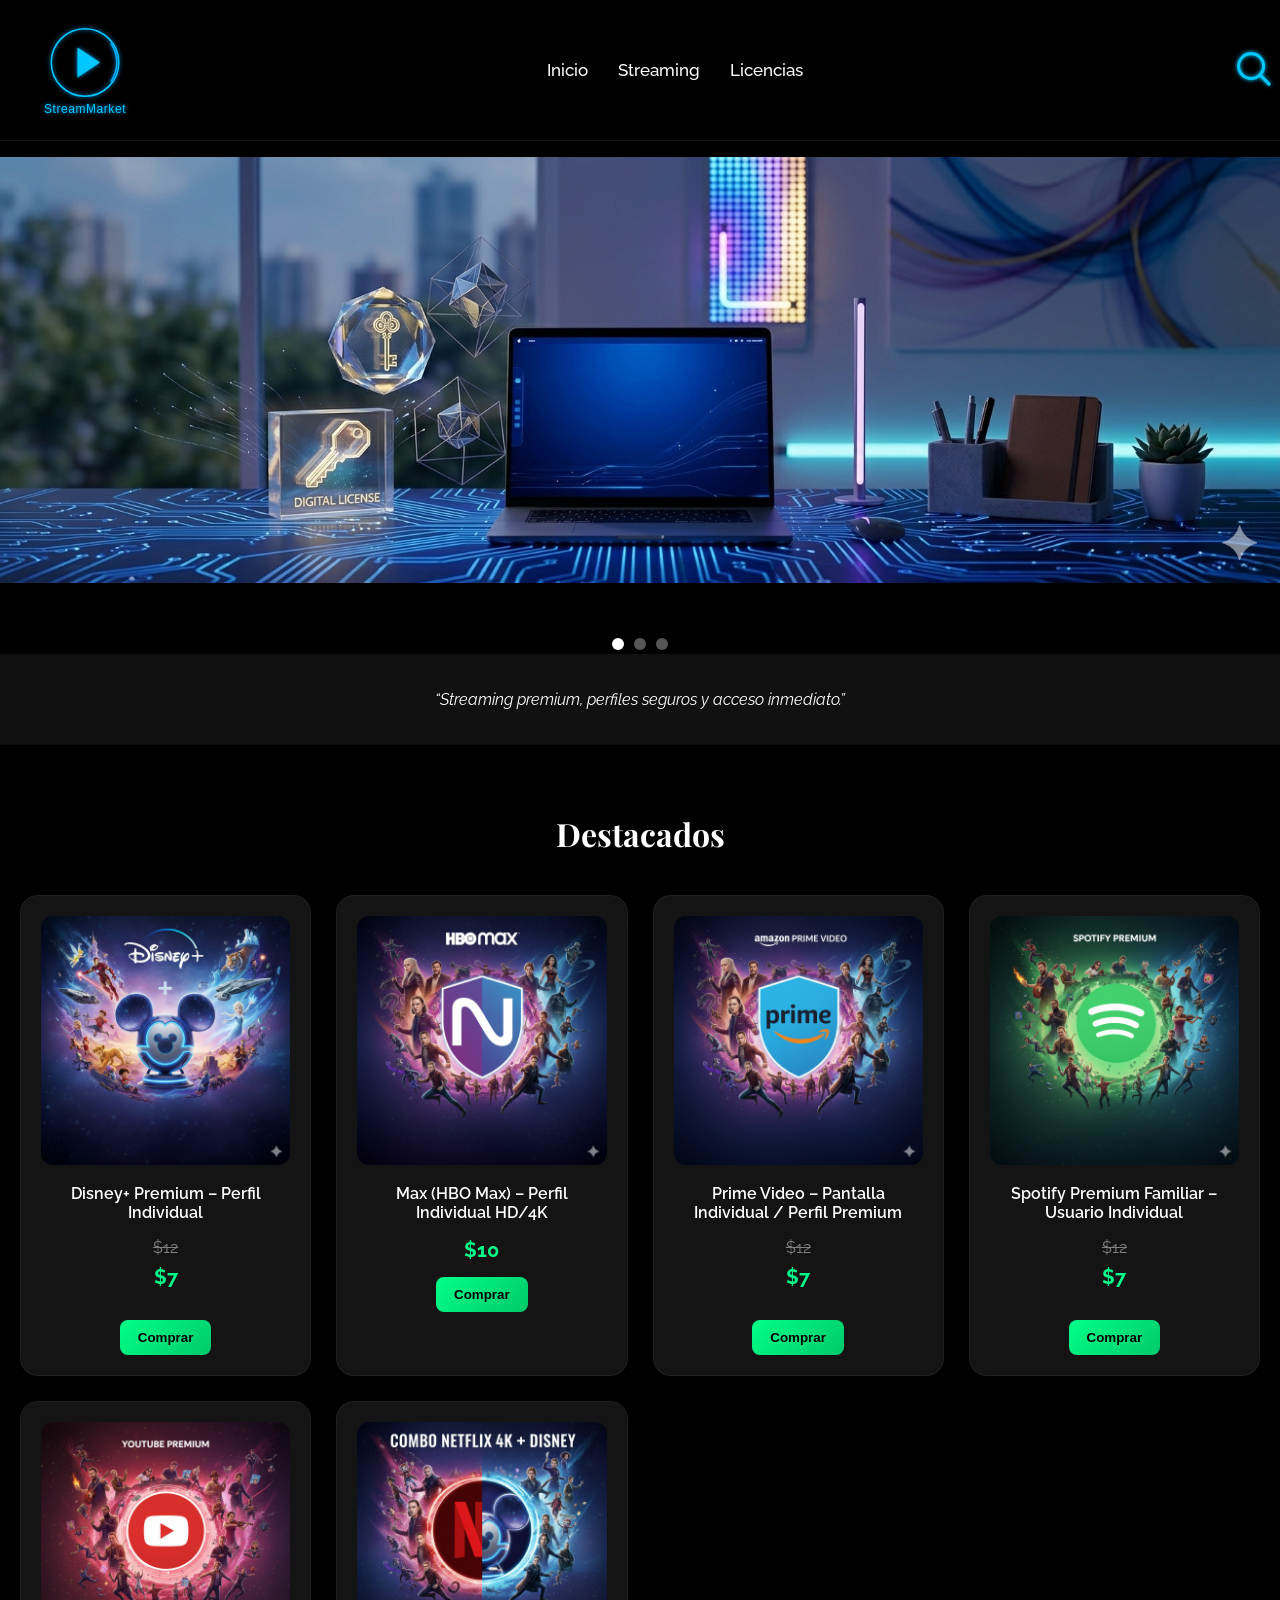
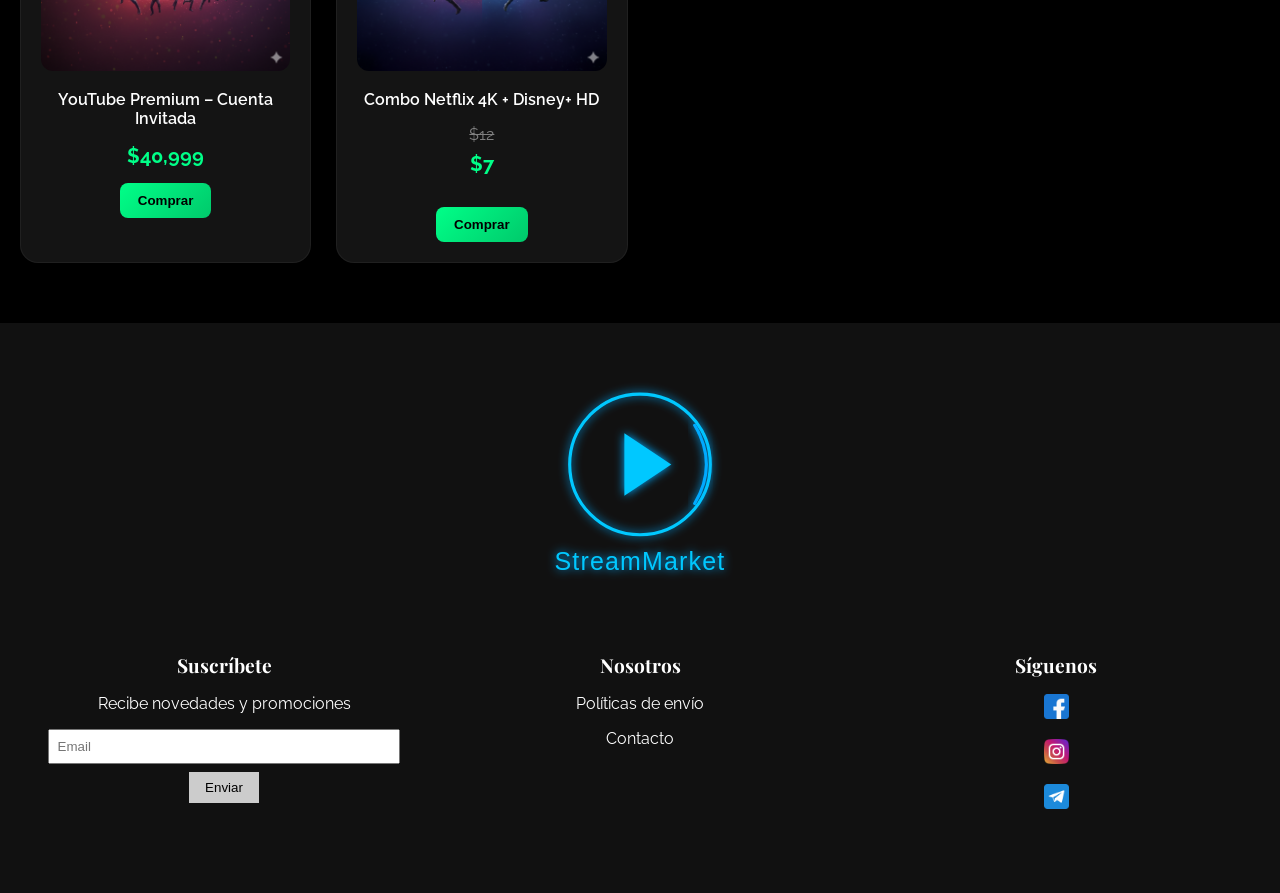
==== cuentasnetflix/index.html @ 6dbd0f7d "Add files via upload" ====
<!DOCTYPE html>
<html lang="es">
<head>
  <meta charset="UTF-8" />
  <meta name="viewport" content="width=device-width, initial-scale=1.0" />
  <title>StreamMarket</title>
  <link rel="stylesheet" href="styles.css" />
  <link rel="preconnect" href="https://fonts.googleapis.com" />
  <link href="https://fonts.googleapis.com/css2?family=Playfair+Display&family=Raleway:wght@400;700&display=swap" rel="stylesheet"/>
 </head>

<body>
   <!-- NAV -->
  <header class="navbar">
    <div class="logo">
      <img src="logoprincipal.svg" alt="StreamMarket" />
    </div>
    
    <nav>
  <ul class="nav-links" id="navLinks">
    <li><a href="index.html">Inicio</a></li>

    <!-- Item con desplegable -->
   <li class="dropdown"><a href="#" class="drop-toggle" onclick="filterCategory('streaming')">Streaming</a></li>
   <li class="dropdown"><a href="#" class="drop-toggle" onclick="filterCategory('licencias')">Licencias</a></li>
  </ul>
</nav>

<div class="burger" id="burger">
    <div class="line1"></div>
    <div class="line2"></div>
    <div class="line3"></div>
  </div>

    <!-- Dentro del header -->
<div class="search-icon">
  <img src="iconos\lupa.svg" alt="Buscar" id="searchToggle"/>
</div>

<div class="search-bar" id="searchBar">
  <input type="text" id="searchInput" placeholder="Buscar producto...">
</div>
  </header>

  <div class="overlay"></div>

<!-- HERO -->
<div class="carousel" id="hero">
  <div class="slides">
    <img src="Gemini_Generated_Image_b2j8gvb2j8gvb2j8.png" alt="">
    <img src="Gemini_Generated_Image_b2j8gvb2j8gvb2j8.png" alt="">
    <img src="Gemini_Generated_Image_b2j8gvb2j8gvb2j8.png" alt="">
  </div>
  
</div>
<div class="dots"></div>
  <!-- FRASE -->
  <section class="frase" id="frase">
    <blockquote>“Streaming premium, perfiles seguros y acceso inmediato.”</blockquote>
  </section>

   

  <!-- Mensajes dinámicos -->
  <h2 id="result-title" style="display:none;">Productos encontrados</h2>
  <h2 id="no-results" style="display:none;">No se encontraron resultados</h2>
  
  <!--productos-->
 <section class="destacado">
  <h2 id="destacado-title">Destacados</h2>
  <div class="productos" id="productosContainer"></div>
</section>

<!--modal-->  
<div id="product-modal" class="modal">
    <div class="modal-content">
      <span class="close">&times;</span>
      <div class="modal-left">
        <img id="modal-img" src="">
      </div>
     <div class="modal-right">
  <h2 id="modal-name"></h2>
  <p class="modal-price" id="modal-price"></p>
  
  <!-- Ficha técnica -->
  <div class="ficha-tecnica">
    <h3>Ficha Técnica</h3>
    <ul>
      <li id="row-calidad"><strong>calidad:</strong> <span id="modal-calidad"></span></li>
      <li id="row-audio" style="display:none;"><strong>Calidad de audio:</strong> <span id="modal-calidad-audio"></span></li>
      <li id="row-pantallas"><strong>Pantallas simultaneas del plan:</strong> <span id="modal-Pantallas"></span></li>
      <li id="row-acceso"><strong>Tipo de acceso:</strong> <span id="modal-acceso"></span></li>
      <li id="row-privacidad"><strong>privacidad:</strong> <span id="modal-privacidad"></span></li>
      <li id="row-regiones"><strong>Regiones disponibles:</strong> <span id="modal-regiones"></span></li>
      <li id="row-garantia"><strong>Garantía:</strong> <span id="modal-garantia"></span></li>
      <li id="row-entrega"><strong>Entrega:</strong> <span id="modal-entrega"></span></li>
      <li id="row-caracteristicas" style="display:none;"><strong>Características:</strong><div id="modal-caracteristicas"></div></li>
      <li><h3>Requisitos</h3><span id="modal-requisitos"></span></li>
      <li id="row-conexion"><strong>🔹</strong> <span id="modal-conexion"></span></li>
      <li id="row-dispositivos"><strong>🔹</strong> <span id="modal-dispositivos"></span></li>
      <li id="row-ajustes"><strong>🔹</strong> <span id="modal-ajustes"></span></li>
    </ul>
  </div>

  <p class="modal-description" id="modal-description"></p>
  <a id="modal-whatsapp" target="_blank" class="btn-whatsapp">Comprar por WhatsApp</a>
</div>
    </div>
  </div>
    <!-- Footer -->
<footer class="footer">
  <div class="footer-container">
    <div class="footer-logo">
      <img src="logoprincipal.svg" alt="Tu Joya Ideal Logo">
    </div>

    <div class="footer-section">
      <h3>Suscríbete</h3>
      <p>Recibe novedades y promociones</p>
      <form>
        <input type="email" placeholder="Email">
        <button type="submit">Enviar</button>
      </form>
    </div>

    <div class="footer-section">
     <h3>Nosotros</h3>
       <a href="/politicas de envío.html"><p>Políticas de envío</p></a>
      <a href="/contacto.html">Contacto</p></a>
    </div>

    <div class="footer-section">
      <h3>Síguenos</h3>
      <p class="redes-sociales"><img src="iconos\facebook.png" alt="Facebook"></p>
      <p class="redes-sociales"><img src="iconos\instagram.png" alt="Instagram"></p>
      <p class="redes-sociales"><img src="iconos/telegrama.png" alt="Telegram"></p>
    </div>
  </div>
</footer>
 <script>
  const burger = document.querySelector('.burger');
const nav = document.querySelector('.nav-links');
const overlay = document.querySelector('.overlay');

let scrollPosition = 0;

burger.addEventListener('click', () => {
  nav.classList.toggle('nav-active');
  burger.classList.toggle('toggle');
  overlay.classList.toggle('active');

  if (!document.body.classList.contains("menu-open")) {
    scrollPosition = window.scrollY;
    document.body.style.top = `-${scrollPosition}px`;
    document.body.classList.add("menu-open");
  } else {
    document.body.classList.remove("menu-open");
    document.body.style.top = "";
    window.scrollTo(0, scrollPosition);
  }
});

overlay.addEventListener('click', () => {
  nav.classList.remove('nav-active');
  burger.classList.remove('toggle');
  overlay.classList.remove('active');
  document.body.classList.remove("menu-open");
  document.body.style.top = "";
  window.scrollTo(0, scrollPosition);
});


</script>

      <!-- Script -->
  <script>
  const products = {
    1: {
      name: "Netflix Premium 4K – Pantalla Individual / Perfil Privado",
      price: 12,
      discount: 7,
      description: "Acceso a Netflix Premium con calidad 4K Ultra HD + HDR, perfil exclusivo protegido con PIN. Ideal para uso personal o familiar. No incluye cambios de correo ni contraseña, solo acceso al perfil asignado.",
      img: "netflix2.png",
      whatsapp: "https://wa.me/57XXXXXXXXXX?text=Estoy%20interesado%20en%20el%20anillo%20de%20corazón",
      calidad: "4K Ultra HD / HDR10 / Dolby Vision",
      Pantallas: "4",
      acceso: "Perfil individual",
      privacidad: "Perfil bloqueado con PIN",
      regiones: "Mundial",
      garantia: "30 dias",
      entrega: "Inmediata (1–5 minutos)",
      requisitos: "",
      conexion: "Conexión a internet",
      dispositivos: "Smart TV, PC, Android, iOS o Tablet",
      ajustes: "No se permite cambiar idioma del perfil o ajustes avanzados",
      category: "streaming",
      featured: false,
    },
    2: {
      name: "Disney+ Premium – Perfil Individual",
      price: 12,
      discount: 7,
      description: "Acceso a Disney+ con contenido HD/4K, catálogo completo de Marvel, Star Wars, Pixar y Disney Originals. Perfil exclusivo y seguro.",
      img: "disney+.png",
      whatsapp: "https://wa.me/57XXXXXXXXXX?text=Estoy%20interesado%20en%20el%20anillo%20de%20corazón",
      calidad: "4K Ultra HD / HDR10 / Dolby Vision",
      Pantallas: "4",
      acceso: "Perfil individual",
      privacidad: "Perfil bloqueado con PIN",
      regiones: "Mundial",
      garantia: "30 dias",
      entrega: "Inmediata (1–5 minutos)",
      requisitos: "",
      conexion: "Conexión a internet",
      dispositivos: "Smart TV, PC, Android, iOS o Tablet",
      category: "streaming",
      featured: true,
      
    },
    3: {
     name: "Max (HBO Max) – Perfil Individual HD/4K",
      price: 10,
      
      description: "Perfil privado con acceso al catálogo completo: HBO Originals, DC, Warner, películas estreno y deportes (según país).",
      img: "hbomax2.png",
      whatsapp: "https://wa.me/57XXXXXXXXXX?text=Estoy%20interesado%20en%20el%20anillo%20de%20corazón",
      calidad: "HD / 4K",
      Pantallas: "4",
      acceso: "Perfil individual",
      privacidad: "Perfil bloqueado con PIN",
      regiones: "Mundial",
      garantia: "30 dias",
      entrega: "Inmediata (1–5 minutos)",
      requisitos: "",
      conexion: "Conexión a internet",
      dispositivos: "Smart TV, PC, Android, iOS o Tablet",
      category: "streaming",
      featured: true,
        
    },
    4: {
     name: "Prime Video – Pantalla Individual / Perfil Premium",
      price: 12,
      discount: 7,
      description: "Acceso a Amazon Prime Video con catálogo HD/4K. Incluye series exclusivas como The Boys, Fallout, Reacher y películas nuevas.",
      img: "amazon2.png",
      whatsapp: "https://wa.me/57XXXXXXXXXX?text=Estoy%20interesado%20en%20el%20anillo%20de%20corazón",
      calidad: "HD / 4K",
      Pantallas: "3",
      acceso: "Perfil individual",
      privacidad: "Perfil bloqueado con PIN",
      regiones: "Mundial",
      garantia: "30 dias",
      entrega: "Inmediata (1–5 minutos)",
      requisitos: "",
      conexion: "Conexión a internet",
      dispositivos: "Smart TV, PC, Android, iOS o Tablet",
      category: "streaming",
      featured: true,
    },
    5: {
      name: "Spotify Premium Familiar – Usuario Individual",
      price: 12,
      discount: 7,
      description: "Acceso a Spotify Premium sin anuncios, descarga de canciones offline y mejor calidad de audio. Se usa mediante invitación al plan familiar.",
      img: "spotify2.png",
      whatsapp: "https://wa.me/57XXXXXXXXXX?text=Estoy%20interesado%20en%20el%20anillo%20de%20corazón",
      calidadAudio: " Alta / 320 kbps",
      Descargasoffline: "si",
      acceso: "Invitación a grupo familiar",
      regiones: "mundial",
      garantia: "30 dias",
      requisitos: "",
      conexion: "Correo Gmail o nuevo correo para recibir invitación.",
      category: "streaming",
      featured: true,
    },
    6: {
      name: "YouTube Premium – Cuenta Invitada",
      price: 40999,
      description:"Acceso a YouTube sin anuncios, reproducción en segundo plano y YouTube Music Premium. Se entrega invitación a grupo familiar.",
      img: "youtube2.png",
      whatsapp: "https://wa.me/57XXXXXXXXXX?text=Estoy%20interesado%20en%20el%20collar",
      caracteristicas:`
      ✔️Sin anuncios
      ✔️Música Premium incluida
      ✔️Reproducción en segundo plano
      ✔️Descarga offline `,
      
      conexion: "Correo Gmail o nuevo correo para recibir invitación.",
      category: "streaming",
      featured: true,

    },
    7: {
      name: "Combo Netflix 4K + Disney+ HD",
      price: 12,
      discount: 7,
      description: "Doble servicio para tener Netflix Premium 4K y Disney+ en un combo económico. Acceso inmediato y perfiles privados.",
      img: "netfly+disney.png",
      whatsapp: "https://wa.me/57XXXXXXXXXX?text=Estoy%20interesado%20en%20el%20anillo%20de%20corazón",
      calidad: "4K Ultra HD / HDR10 / Dolby Vision",
      Pantallas: "4",
      acceso: "Perfil individual",
      privacidad: "Perfil bloqueado con PIN",
      regiones: "Mundial",
      garantia: "30 dias",
      entrega: "Inmediata (1–5 minutos)",
      requisitos: "",
      conexion: "Conexión a internet",
      dispositivos: "Smart TV, PC, Android, iOS o Tablet",
      category: "streaming",
      featured: true,
    }
  };

  
/* =========================
   RENDER DINÁMICO
========================= */

const container = document.getElementById("productosContainer");

function renderProducts(filter = "featured") {

  container.innerHTML = "";

  Object.entries(products).forEach(([id, p]) => {

    if (
      (filter === "featured" && !p.featured) ||
      (filter !== "featured" && p.category !== filter)
    ) return;

    container.innerHTML += `
      <div class="producto">
        <img src="${p.img}" data-id="${id}" class="product">
        <p class="nombre-producto">${p.name}</p>
        ${
          p.discount
          ? `<p>
               <span style="text-decoration:line-through;color:gray;">
                 $${p.price.toLocaleString()}
               </span>
               <strong>$${p.discount.toLocaleString()}</strong>
             </p>`
          : `<strong>$${p.price.toLocaleString()}</strong>`
        }
        <button data-id="${id}" class="product">Comprar</button>
      </div>
    `;
  });

  attachProductEvents();
}


/* =========================
   MODAL
========================= */

const modal = document.getElementById("product-modal");
const closeModal = document.querySelector(".close");

function attachProductEvents() {
  document.querySelectorAll(".product").forEach(item => {
    item.addEventListener("click", () => {
      openModal(item.getAttribute("data-id"));
    });
  });
}

function openModal(id) {
  const p = products[id];
  if (!p) return;

  document.getElementById("modal-img").src = p.img;
  document.getElementById("modal-name").textContent = p.name;

  if (p.discount) {
    document.getElementById("modal-price").innerHTML =
      `<span style="text-decoration:line-through;color:gray;">
        $${p.price.toLocaleString()}
       </span>
       <strong>$${p.discount.toLocaleString()}</strong>`;
  } else {
    document.getElementById("modal-price").innerHTML =
      `<strong>$${p.price.toLocaleString()}</strong>`;
  }

  document.getElementById("modal-description").textContent = p.description || "";

  /* ======================
     FICHA TÉCNICA DINÁMICA
  ====================== */

  const fields = [
    ["calidad", "modal-calidad", "row-calidad"],
    ["calidadAudio", "modal-calidad-audio", "row-audio"],
    ["Pantallas", "modal-Pantallas", "row-pantallas"],
    ["acceso", "modal-acceso", "row-acceso"],
    ["privacidad", "modal-privacidad", "row-privacidad"],
    ["regiones", "modal-regiones", "row-regiones"],
    ["garantia", "modal-garantia", "row-garantia"],
    ["entrega", "modal-entrega", "row-entrega"],
    ["conexion", "modal-conexion", "row-conexion"],
    ["dispositivos", "modal-dispositivos", "row-dispositivos"],
    ["ajustes", "modal-ajustes", "row-ajustes"]
  ];

  fields.forEach(([prop, modalId, rowId]) => {
    const row = document.getElementById(rowId);
    const value = p[prop];

    if (value) {
      document.getElementById(modalId).textContent = value;
      row.style.display = "list-item";
    } else {
      row.style.display = "none";
    }
  });

  /* CARACTERÍSTICAS */
  const caracteristicasRow = document.getElementById("row-caracteristicas");

  if (p.caracteristicas) {
    document.getElementById("modal-caracteristicas").innerHTML =
      p.caracteristicas
        .trim()
        .replace(/✔️/g, "")
        .split("\n")
        .map(x => `✔️ ${x.trim()}`)
        .join("<br>");

    caracteristicasRow.style.display = "list-item";
  } else {
    caracteristicasRow.style.display = "none";
  }

  /* REQUISITOS */
  const reqElement = document.getElementById("modal-requisitos");
  const reqRow = reqElement.parentElement;

  if (p.requisitos && p.requisitos.trim() !== "") {
    reqElement.textContent = p.requisitos;
    reqRow.style.display = "list-item";
  } else {
    reqRow.style.display = "none";
  }

  /* WHATSAPP DINÁMICO CON PRECIO */
const numero = "3014052982"; // 👈 PON TU NUMERO REAL

const precioFinal = p.discount ? p.discount : p.price;

const mensaje = `Hola 👋 estoy interesado en:

📦 Producto: ${p.name}
💰 Precio: $${precioFinal.toLocaleString()} COP

¿Está disponible?`;

const url = `https://wa.me/${numero}?text=${encodeURIComponent(mensaje)}`;

document.getElementById("modal-whatsapp").href = url;

  modal.style.display = "flex";
}

closeModal.onclick = () => modal.style.display = "none";
window.onclick = e => { if (e.target == modal) modal.style.display = "none"; };


/* =========================
   FILTROS
========================= */

function filterCategory(category) {
  document.getElementById("hero").style.display = "none";
  document.getElementById("frase").style.display = "none";
  document.getElementById("destacado-title").style.display = "none";
  renderProducts(category);
}

function showDestacados() {
  document.getElementById("hero").style.display = "block";
  document.getElementById("frase").style.display = "block";
  document.getElementById("destacado-title").style.display = "block";
  renderProducts("featured");
}

document.addEventListener("DOMContentLoaded", showDestacados);

/* =========================
   BUSCADOR COMPLETO
========================= */

const searchToggle = document.getElementById("searchToggle");
const searchBar = document.getElementById("searchBar");
const searchInput = document.getElementById("searchInput");
const resultTitle = document.getElementById("result-title");
const noResults = document.getElementById("no-results");

/* Mostrar / ocultar barra */
searchToggle.addEventListener("click", () => {
  if (searchBar.style.display === "block") {
    searchBar.style.display = "none";
  } else {
    searchBar.style.display = "block";
    searchInput.focus();
  }
});

/* Función búsqueda */
searchInput.addEventListener("input", function () {
  const searchText = this.value.toLowerCase().trim();

  if (searchText === "") {
    resultTitle.style.display = "none";
    noResults.style.display = "none";
    showDestacados();
    return;
  }

  document.getElementById("hero").style.display = "none";
  document.getElementById("frase").style.display = "none";
  document.getElementById("destacado-title").style.display = "none";

  container.innerHTML = "";
  let found = false;

  Object.entries(products).forEach(([id, p]) => {
    if (
      p.name.toLowerCase().includes(searchText) ||
      (p.description && p.description.toLowerCase().includes(searchText))
    ) {
      found = true;

      container.innerHTML += `
        <div class="producto">
          <img src="${p.img}" data-id="${id}" class="product">
          <p class="nombre-producto">${p.name}</p>
          ${
            p.discount
              ? `<p>
                  <span class="precio-original">
                    $${p.price.toLocaleString()}
                  </span>
                  <span class="precio-descuento">
                    $${p.discount.toLocaleString()}
                  </span>
                </p>`
              : `<strong>$${p.price.toLocaleString()}</strong>`
          }
          <button data-id="${id}" class="product">Comprar</button>
        </div>
      `;
    }
  });

  attachProductEvents();

  if (found) {
    resultTitle.style.display = "block";
    noResults.style.display = "none";
  } else {
    resultTitle.style.display = "none";
    noResults.style.display = "block";
  }
});
</script>
<script>
let lastScroll = 0;
const navbar = document.querySelector(".navbar");

window.addEventListener("scroll", () => {
  let currentScroll = window.pageYOffset;

  if (currentScroll > lastScroll && currentScroll > 80) {
    navbar.classList.add("hide"); // baja → se oculta
  } else {
    navbar.classList.remove("hide"); // sube → aparece
  }

  lastScroll = currentScroll;
});
</script>
<script>
const slides = document.querySelector(".slides");
const images = document.querySelectorAll(".slides img");

let index = 0;
let interval;

/* Clonar primera imagen para efecto infinito */
const firstClone = images[0].cloneNode(true);
slides.appendChild(firstClone);

const total = document.querySelectorAll(".slides img").length;

function startCarousel() {
  interval = setInterval(() => {
    index++;
    slides.style.transition = "transform 0.8s ease-in-out";
    slides.style.transform = `translateX(-${index * 100}%)`;

    if (index === total - 1) {
      setTimeout(() => {
        slides.style.transition = "none";
        index = 0;
        slides.style.transform = `translateX(0%)`;
      }, 800);
    }

    updateDots();
  }, 4000);
}

function stopCarousel() {
  clearInterval(interval);
}

slides.addEventListener("mouseenter", stopCarousel);
slides.addEventListener("mouseleave", startCarousel);

startCarousel();
</script>
<script>
const dotsContainer = document.querySelector(".dots");
const realSlides = document.querySelectorAll(".slides img").length - 1;

for (let i = 0; i < realSlides; i++) {
  const dot = document.createElement("span");
  dot.addEventListener("click", () => {
    index = i;
    slides.style.transform = `translateX(-${index * 100}%)`;
    updateDots();
  });
  dotsContainer.appendChild(dot);
}

function updateDots() {
  document.querySelectorAll(".dots span").forEach((dot, i) => {
    dot.classList.toggle("active", i === index % realSlides);
  });
}

updateDots();
</script>
</body>
</html>
---- cuentasnetflix/styles.css ----
/* Tipografía y resets */
body {
  margin: 0;
  font-family: 'Raleway', sans-serif;
  background: #000;
  color: #fff;
  padding-top: 120px;
}

h1, h2, h3, h4 {
  font-family: 'Playfair Display', serif;
}
a {
  text-decoration: none;
  color: #fff;
}

/* NAVBAR */
.navbar {

  position: fixed;
  top: 0;
  left: 0;
  width: 100%;
  min-height: 70px;
  background: rgba(0,0,0,0.9);
  backdrop-filter: blur(10px);
  display: flex;
  justify-content: space-between;
  align-items: center;
  padding: 10px 25px; /* 🔑 MÁS IMPORTANTE */
  z-index: 3000;
  border-bottom: 1px solid rgba(255,255,255,0.08);
  transition: transform 0.3s ease, background 0.3s ease;
}

/* Ocultar */
.navbar.hide {
  transform: translateY(-100%);
}
  
/* LOGO GENERAL (ESCRITORIO) */
.logo {
  display: flex;
  align-items: center;
}

.logo img {
  width: 120px;     /* 🔥 tamaño escritorio */
  height: auto;
  transition: 0.3s ease;
}

@media (max-width: 768px) {

  .logo img {
    width: 70px;   /* 🔥 tamaño móvil */
  }

}

.navbar nav {
  flex: 1;
}
.nav-links {
  display: flex;
  justify-content: center;
  align-items: center;
  gap: 30px;
  list-style: none;
  margin: 0;
  padding: 0;
  transition: all 0.3s ease;
}
.nav-links li {
  list-style: none;
}
.nav-links li a {
  text-decoration: none;
  color: white;
  font-weight: 500;
  font-size: 1.05rem;
  position: relative;
  transition: 0.3s;
}

.nav-links a::after {
  content: "";
  position: absolute;
  width: 0%;
  height: 2px;
  bottom: -6px;
  left: 0;
  background: red;
  transition: 0.3s;
}

.nav-links a:hover::after {
  width: 100%;
}

.burger {
  display: none;
  cursor: pointer;
  margin-right: 40px; /* 🔥 separación del borde */
}
.burger div {
  width: 25px;
  height: 3px;
  background-color: white;
  margin: 5px;
  transition: 0.3s;
}
.search-icon {
  display: flex;
  align-items: center;
  justify-content: flex-end;
 
}
.search-icon img {
  width: 100px;
  height: 50px;
  padding-right: -200px;
  cursor: pointer;
   max-width: 100%;
}
html, body {
  max-width: 100%;
  overflow-x: hidden;
}

/* HERO */
.hero h1 span {
  color: #fff;
  font-size: 1.3em;
}
.carousel {
  width: 100%;
  height: 90vh;
  max-height: 500px;
  overflow: hidden;
  position: relative;
}

.slides {
  display: flex;
  width: 100%;
  height: 100%;
}

.slides img {
  min-width: 100%;   /* 🔥 clave para que solo se vea una */
  height: 100%;
  object-fit: contain;
}


.dots {
  text-align: center;
  margin-top: 15px;
}

.dots span {
  display: inline-block;
  width: 12px;
  height: 12px;
  margin: 0 5px;
  background: #555;
  border-radius: 50%;
  cursor: pointer;
  transition: 0.3s;
}

.dots span.active {
  background: #fff;
}

/* FRASE */
.frase {
  text-align: center;
  padding: 20px;
  background-color: #111;
  font-style: italic;
}

/* DESTACADO */
.destacado {
  padding: 40px 20px;
  text-align: center;
 
}
.destacado h2 {
  font-size: 2rem;
  margin-bottom: 20px;
}
/* CONTENEDOR GRID MÁS PRO */
.productos {
  display: grid;
  grid-template-columns: repeat(auto-fit, minmax(230px, 1fr));
  gap: 25px;
  padding: 20px 0;
}

/* TARJETA */
.producto {
  background: #141414;
  border-radius: 18px;
  padding: 20px;
  text-align: center;
  transition: all 0.3s ease;
  box-shadow: 0 10px 25px rgba(0,0,0,0.3);
  border: 1px solid rgba(255,255,255,0.05);
  position: relative;
  overflow: hidden;
}

/* EFECTO HOVER PRO */
.producto:hover {
  transform: translateY(-8px);
  box-shadow: 0 20px 45px rgba(0,0,0,0.6);
  border-color: rgba(255,255,255,0.15);
}

/* IMAGEN */
.producto img {
  width: 100%;
  border-radius: 12px;
  transition: transform 0.4s ease;
}

.producto:hover img {
  transform: scale(1.05);
}

/* NOMBRE */
.nombre-producto {
  margin-top: 15px;
  font-size: 16px;
  font-weight: 600;
  color: #fff;
}

/* PRECIO */
.precio,
.producto strong {
  font-size: 20px;
  font-weight: bold;
  color: #00ff88;
  display: block;
  margin-top: 8px;
}

/* BOTÓN */
.producto button {
  margin-top: 15px;
  padding: 10px 18px;
  border-radius: 8px;
  border: none;
  background: linear-gradient(135deg, #00ff88, #00c96b);
  color: #000;
  font-weight: bold;
  cursor: pointer;
  transition: 0.3s;
}

.producto button:hover {
  transform: scale(1.05);
}


/* PROMO */
/* --- Sección Promo --- */
.promo {
  padding: 60px 5%;
  background: #333;
  text-align: center;
}

.promo-imagenes {
  display: grid;
  grid-template-columns: repeat(auto-fit, minmax(320px, 1fr));
  gap: 30px;
  justify-items: center;
}

/* Tarjeta de la promo */
.promo-card {
  position: relative;
  width: 100%;
  max-width: 600px;      /* ancho máximo por tarjeta */
  border-radius: 20px;
  overflow: hidden;
}

/* Imagen que se ajusta a todo el ancho y alto automático */
.promo-card img {
  width: 100%;
  height: auto;          /* 🔑 permite que se adapte en móvil */
  display: block;
  object-fit: cover;
  transition: transform .4s ease;
}

/* Efecto zoom */
.promo-card:hover img {
  transform: scale(1.05);
}

/* Botón “Conocer más” siempre visible */
.btn-conocer {
  position: absolute;
  bottom: 20px;
  left: 50%;
  transform: translateX(-50%);
  background: rgba(0,0,0,0.7);
  color: #fff;
  padding: 12px 28px;
  border-radius: 30px;
  font-weight: 600;
  text-decoration: none;
  opacity: 1;                 /* 🔑 visible en todas las pantallas */
  transition: background .3s ease;
}

.btn-conocer:hover {
  background: rgba(0,0,0,0.9);
}

/* Ajustes móviles */
@media (max-width: 768px) {
  .promo-imagenes {
    gap: 20px;
  }
  .promo-card img {
    height: auto;        /* evita recorte vertical */
  }
}

/* FOOTER */
.footer {
  background-color: #111;
  color: #fff;
  padding: 2rem 1rem;
}

.footer-container {
  display: flex;
  flex-wrap: wrap;
  justify-content: space-around;
  text-align: center;
}

.footer-logo {
  flex: 1 1 100%;
  margin-bottom: 1.5rem;
}

.footer-logo img {
  width: 20%;
  height: auto;
}

.footer-section {
  flex: 1 1 200px;
  margin-bottom: 2rem;
}

.footer-section h3 {
  font-size: 1.2rem;
  margin-bottom: 0.5rem;
}

.footer-section form {
  display: flex;
  flex-direction: column;
  align-items: center;
}

.footer-section input[type="email"] {
  padding: 0.5rem;
  width: 80%;
  margin-bottom: 0.5rem;
}

.footer-section button {
  padding: 0.5rem 1rem;
  background-color: #ccc;
  border: none;
  cursor: pointer;
}
.redes-sociales img{
  width: 25px;
}

/* Responsive */
@media screen and (max-width: 768px) {

  .nav-links {
    position: fixed;
    top: 70px;
    left: 0;
    transform: translateX(-100%);
    width: 85%;
    max-width: 320px;
    height: calc(100dvh - 70px);
    background: #0a0a0a;
    flex-direction: column;
    padding: 40px 25px;
    transition: transform 0.35s ease;
    box-shadow: 10px 0 30px rgba(0,0,0,0.8);
    z-index: 3000;
    overflow-y: auto;
  }

  .nav-links.nav-active {
    transform: translateX(0);
  }

  .burger {
    display: block;
    z-index: 3500;
  }

}

  .burger.toggle .line1 {
    transform: rotate(-45deg) translate(-5px, 6px);
  }

  .burger.toggle .line2 {
    opacity: 0;
  }

  .burger.toggle .line3 {
    transform: rotate(45deg) translate(-5px, -6px);
  }
 /* Overlay oscuro */
.overlay {
  position: fixed;
  inset: 0;
  background: rgba(0,0,0,0.6);
  opacity: 0;
  visibility: hidden;
  transition: 0.3s ease;
  z-index: 2000;
}

/* Cuando está activo */
.overlay.active {
  opacity: 1;
  visibility: visible;
}

/* Bloquear scroll real */
body.menu-open {
  overflow: hidden;
  position: fixed;
  width: 100%;
}

   
.footer-info > div {
    flex: 1 1 100%;
  }


/* Dropdown */
.dropdown {
  position: relative;
}

.dropdown-menu {
  position: absolute;
  top: 100%; /* justo debajo del item principal */
  left: 0;
  background: black;
  list-style: none;
  margin: 0;
  padding: 10px 0;
  display: none; /* oculto por defecto */
  min-width: 180px;
  border-radius: 5px;
}

.dropdown-menu li {
  padding: 5px 15px;
}

.dropdown-menu li a {
  color: #fff;
  font-weight: normal;
  display: block;
}

.dropdown-menu li a:hover {
  background: rgb(117, 165, 238);
}

/* Mostrar en hover (desktop) */
.dropdown:hover .dropdown-menu {
  display: block;
}

/* Responsive: abrir con clic cuando se usa el menú móvil */
@media screen and (max-width: 768px) {
  .dropdown-menu {
    position: static;
    background: black;
    display: none;
  }
  .dropdown.open .dropdown-menu {
    display: block;
  }
}
.product-container {
  display: none;
}

.product-container.activo {
  display: flex;
}
.politica{
  text-align: center;
}
/* Fondo oscuro */
.modal {
  display: none;
  position: fixed;
  z-index: 9999;
  left: 0; top: 0;
  width: 100%; height: 100%;
  background: rgba(0,0,0,0.7);
  justify-content: center;
  align-items: center;
}

/* Contenido */
.modal-content {
  background: white;
  padding: 20px;
  max-width: 800px;
  width: 90%;
  border-radius: 10px;
  position: relative;
}

/* Botón cerrar */
.close {
  position: absolute;
  top: 10px; right: 15px;
  font-size: 24px;
  cursor: pointer;
}

/* Estilo producto dentro del modal */
.modal-producto {
  display: flex;
  flex-wrap: wrap;
  gap: 20px;
}
.modal-image img {
  width: 300px;
  border-radius: 10px;
}
.modal-details {
  flex: 1;
}
/* ===== Modal ===== */
    .modal {
      display: none;
      position: fixed;
      z-index: 9999;
      left: 0; top: 0;
      width: 100%; height: 100%;
      background: rgba(0,0,0,0.6);
      justify-content: center;
      align-items: center;
    }
    .modal-content {
      background: white;
      padding: 20px;
      max-width: 800px;
      width: 90%;
      border-radius: 15px;
      position: relative;
      display: flex;
      flex-wrap: wrap;
      gap: 20px;
    }
    .modal-left {
      flex: 1 1 40%;
      text-align: center;
    }
    .modal-right {
      flex: 1 1 55%;
    }
    .modal-content img {
      width: 100%;
      max-width: 280px;
      border-radius: 10px;
    }
    .modal-right h2 {
      color: #222;
      font-size: 1.8rem;
      margin-bottom: 10px;
    }
    .modal-right p {
      color: #444;
      font-size: 1rem;
      margin-bottom: 8px;
    }
    #modal-price {
      color: #D4AF37 !important;
      font-size: 1.3rem;
      font-weight: bold;
    }
    .btn-whatsapp {
      display: inline-block;
      background-color: #25D366;
      color: white;
      padding: 0.75rem 1.5rem;
      text-decoration: none;
      border-radius: 5px;
      font-weight: bold;
      transition: background 0.3s;
    }
    .btn-whatsapp:hover {
      background-color: #1ebe5d;
    }
    .close {
      position: absolute;
      top: 10px; right: 20px;
      font-size: 28px;
      font-weight: bold;
      cursor: pointer;
      color: #333;
    }
    .search-bar {
  display: none;
  position: absolute;
  top: 50px; /* justo debajo del header */
  right: 100px;
  background: white;
  padding: 5px;
  border: black;
  border-radius: 6px;
  box-shadow: 0 2px 5px rgba(0,0,0,0.2);
}

.search-bar input {
  padding: 8px;
  width: 200px;
  border: none;
  outline: none;
}

.search-bar input::placeholder {
  color: rgba(255,255,255,0.6);
  letter-spacing: 0.5px;
}


#result-title {
  display: none;
  text-align: center;
  margin: 30px auto;
  font-size: 2rem;
  font-weight: bold;
  color: #333;
  padding: 15px 25px;
  border-radius: 12px;
  background: linear-gradient(135deg, #f9f9f9, #eaeaea);
  box-shadow: 0 4px 12px rgba(0,0,0,0.1);
  width: fit-content;
}

#no-results {
  display: none;
  text-align: center;
  margin: 30px auto;
  font-size: 1.5rem;
  font-weight: bold;
  color: #b30000;
  padding: 15px 25px;
  border-radius: 12px;
  background: #ffeaea;
  box-shadow: 0 4px 12px rgba(0,0,0,0.1);
  width: fit-content;
}


.ficha-tecnica {
  background: #fafafa;
  border: 1px solid #eee;
  border-radius: 10px;
  padding: 15px;
  margin: 15px 0;
  font-family: 'Raleway', sans-serif;
}

.ficha-tecnica h3 {
  font-size: 1.2rem;
  color: #444;
  margin-bottom: 10px;
  border-bottom: 1px solid #ddd;
  padding-bottom: 5px;
}

.ficha-tecnica ul {
  list-style: none;
  padding: 0;
  margin: 0;
}

.ficha-tecnica li {
  margin: 6px 0;
  font-size: 0.95rem;
  color: #333;
}

.ficha-tecnica strong {
  color: #000;
}

/* Contenedor general del modal */
.modal {
  position: fixed;
  top: 0;
  left: 0;
  width: 100%;
  height: 100%;
  background: rgba(0,0,0,0.7);
  display: flex;
  justify-content: center;
  align-items: center;
  z-index: 9999;
  overflow: auto; /* 🔑 permite desplazamiento si el contenido es muy alto */
}

/* Contenido del modal */
.modal-content {
  background: #fff;
  border-radius: 15px;
  max-width: 800px;
  width: 90%;
  max-height: 90vh;  /* 🔑 limita la altura */
  overflow-y: auto;  /* 🔑 scroll vertical dentro del modal */
  padding: 20px;
  position: relative;
}
.modal {
  display: none;  /* 🔑 siempre oculto hasta que se abra con JS */
}

/* Ajuste en móviles */
@media (max-width: 768px) {
  .modal-content {
    width: 95%;
    max-height: 85vh; /* menos altura para no tapar toda la pantalla */
  }
}
.precio {
  margin: 10px 0;
  font-size: 1.2rem;
}

.precio-original {
  text-decoration: line-through;
  color: #888;
  margin-right: 8px;
}

.precio-descuento {
  color: #d60000;
  font-weight: bold;
  font-size: 1.3rem;
}

/* =========================
   BUSCADOR FIJO EN MOVIL
========================= */

@media (max-width: 768px) {

   .search-icon {
    display: none !important;
  }

  .search-bar {
    display: flex !important;
    justify-content: center;
    position: fixed;
    top: 70px;
    left: 0;
    width: 100%;
    padding: 8px 0;
    background: #000;
    z-index: 2000;
  }

  .search-bar input {
    width: 100%;       /* 🔥 ya no 100% */
    max-width: 400px;    /* 🔥 límite elegante */
    padding: 10px 15px;
    border-radius: 25px; /* 🔥 estilo moderno */
    border: 1px solid #333;
    background: #111;
    color: white;
  }

}
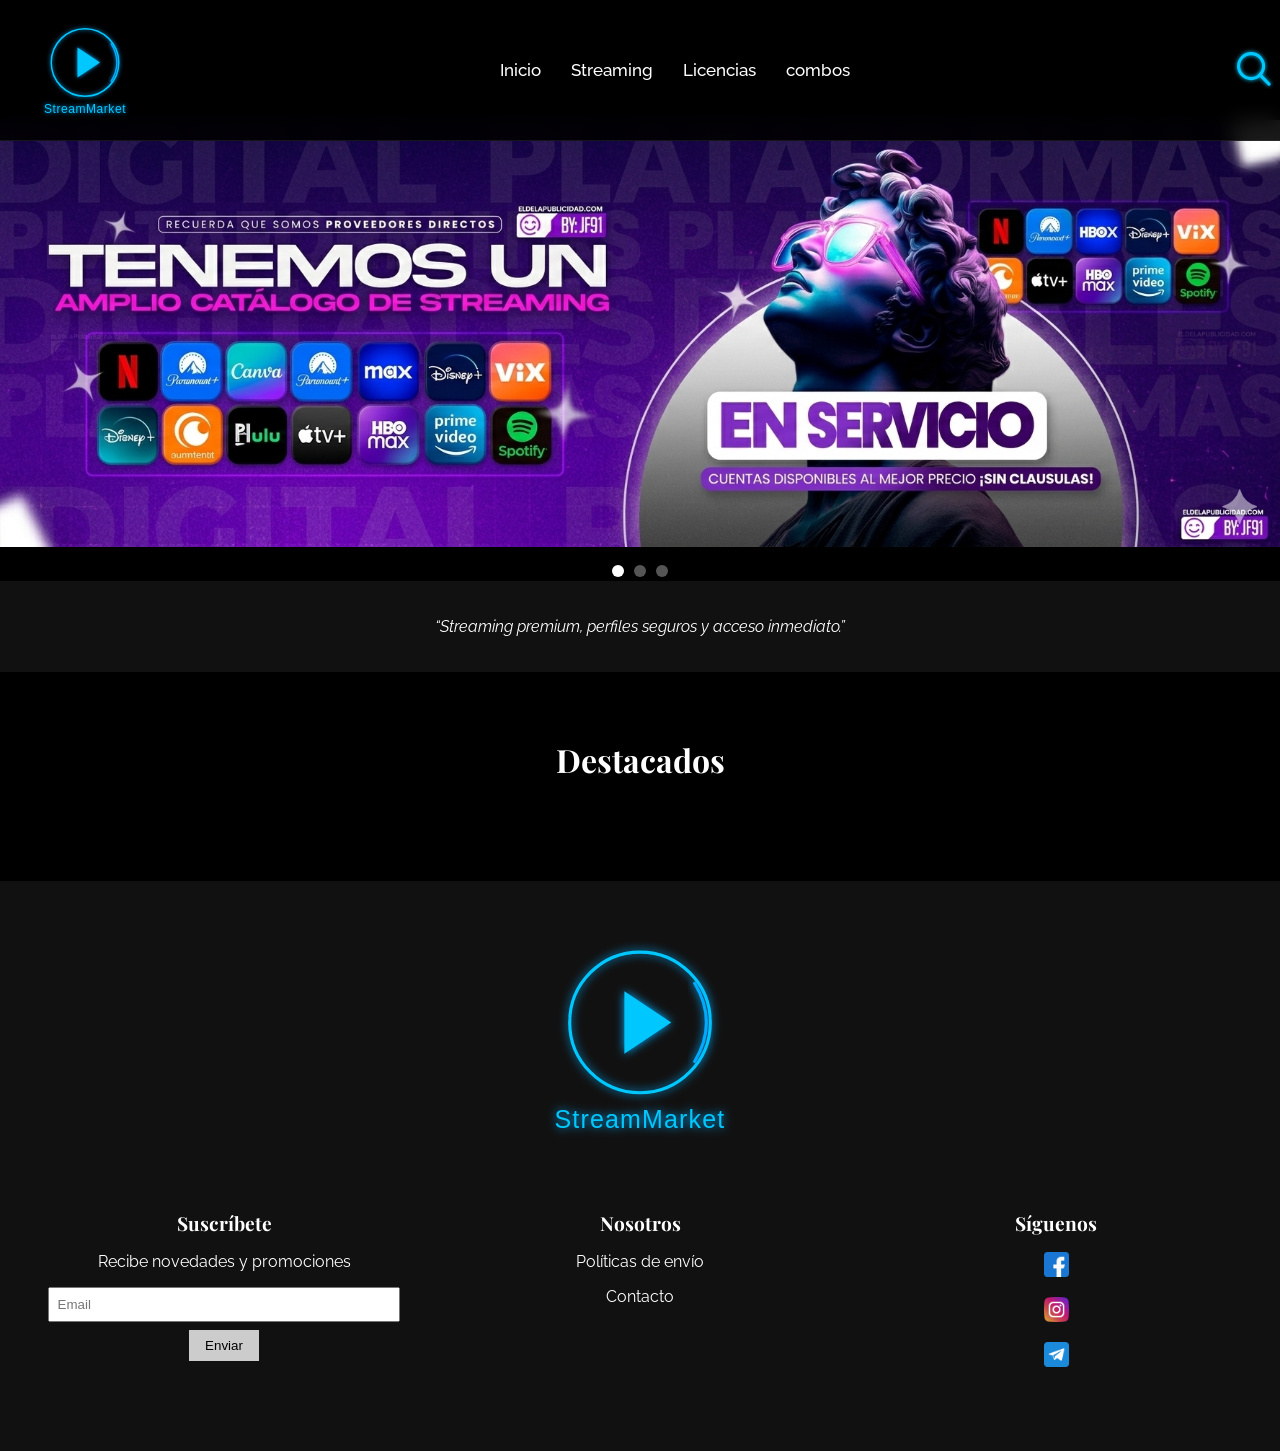
==== commit 429f772c: "Add files via upload" ====
--- a/cuentasnetflix/index.html
+++ b/cuentasnetflix/index.html
@@ -23,6 +23,7 @@
     <!-- Item con desplegable -->
    <li class="dropdown"><a href="#" class="drop-toggle" onclick="filterCategory('streaming')">Streaming</a></li>
    <li class="dropdown"><a href="#" class="drop-toggle" onclick="filterCategory('licencias')">Licencias</a></li>
+   <li class="dropdown"><a href="#" class="drop-toggle" onclick="filterCategory('licencias')">combos</a></li>
   </ul>
 </nav>
 
@@ -47,9 +48,20 @@
 <!-- HERO -->
 <div class="carousel" id="hero">
   <div class="slides">
-    <img src="Gemini_Generated_Image_b2j8gvb2j8gvb2j8.png" alt="">
-    <img src="Gemini_Generated_Image_b2j8gvb2j8gvb2j8.png" alt="">
-    <img src="Gemini_Generated_Image_b2j8gvb2j8gvb2j8.png" alt="">
+    <picture class="slide">
+      <source media="(max-width:768px)" srcset="parabanner.jpeg">
+      <img src="parabanner1.png" alt="Banner 1">
+    </picture>
+
+    <picture class="slide">
+      <source media="(max-width:768px)" srcset="banner-movil1.png">
+      <img src="Gemini_Generated_Image_b2j8gvb2j8gvb2j8.png" alt="Banner 2">
+    </picture>
+
+    <picture class="slide">
+      <source media="(max-width:768px)" srcset="banner-movil1.png">
+      <img src="Gemini_Generated_Image_b2j8gvb2j8gvb2j8.png" alt="Banner 3">
+    </picture>
   </div>
   
 </div>
@@ -174,186 +186,104 @@
 
       <!-- Script -->
   <script>
-  const products = {
-    1: {
-      name: "Netflix Premium 4K – Pantalla Individual / Perfil Privado",
-      price: 12,
-      discount: 7,
-      description: "Acceso a Netflix Premium con calidad 4K Ultra HD + HDR, perfil exclusivo protegido con PIN. Ideal para uso personal o familiar. No incluye cambios de correo ni contraseña, solo acceso al perfil asignado.",
-      img: "netflix2.png",
-      whatsapp: "https://wa.me/57XXXXXXXXXX?text=Estoy%20interesado%20en%20el%20anillo%20de%20corazón",
-      calidad: "4K Ultra HD / HDR10 / Dolby Vision",
-      Pantallas: "4",
-      acceso: "Perfil individual",
-      privacidad: "Perfil bloqueado con PIN",
-      regiones: "Mundial",
-      garantia: "30 dias",
-      entrega: "Inmediata (1–5 minutos)",
-      requisitos: "",
-      conexion: "Conexión a internet",
-      dispositivos: "Smart TV, PC, Android, iOS o Tablet",
-      ajustes: "No se permite cambiar idioma del perfil o ajustes avanzados",
-      category: "streaming",
-      featured: false,
-    },
-    2: {
-      name: "Disney+ Premium – Perfil Individual",
-      price: 12,
-      discount: 7,
-      description: "Acceso a Disney+ con contenido HD/4K, catálogo completo de Marvel, Star Wars, Pixar y Disney Originals. Perfil exclusivo y seguro.",
-      img: "disney+.png",
-      whatsapp: "https://wa.me/57XXXXXXXXXX?text=Estoy%20interesado%20en%20el%20anillo%20de%20corazón",
-      calidad: "4K Ultra HD / HDR10 / Dolby Vision",
-      Pantallas: "4",
-      acceso: "Perfil individual",
-      privacidad: "Perfil bloqueado con PIN",
-      regiones: "Mundial",
-      garantia: "30 dias",
-      entrega: "Inmediata (1–5 minutos)",
-      requisitos: "",
-      conexion: "Conexión a internet",
-      dispositivos: "Smart TV, PC, Android, iOS o Tablet",
-      category: "streaming",
-      featured: true,
-      
-    },
-    3: {
-     name: "Max (HBO Max) – Perfil Individual HD/4K",
-      price: 10,
-      
-      description: "Perfil privado con acceso al catálogo completo: HBO Originals, DC, Warner, películas estreno y deportes (según país).",
-      img: "hbomax2.png",
-      whatsapp: "https://wa.me/57XXXXXXXXXX?text=Estoy%20interesado%20en%20el%20anillo%20de%20corazón",
-      calidad: "HD / 4K",
-      Pantallas: "4",
-      acceso: "Perfil individual",
-      privacidad: "Perfil bloqueado con PIN",
-      regiones: "Mundial",
-      garantia: "30 dias",
-      entrega: "Inmediata (1–5 minutos)",
-      requisitos: "",
-      conexion: "Conexión a internet",
-      dispositivos: "Smart TV, PC, Android, iOS o Tablet",
-      category: "streaming",
-      featured: true,
-        
-    },
-    4: {
-     name: "Prime Video – Pantalla Individual / Perfil Premium",
-      price: 12,
-      discount: 7,
-      description: "Acceso a Amazon Prime Video con catálogo HD/4K. Incluye series exclusivas como The Boys, Fallout, Reacher y películas nuevas.",
-      img: "amazon2.png",
-      whatsapp: "https://wa.me/57XXXXXXXXXX?text=Estoy%20interesado%20en%20el%20anillo%20de%20corazón",
-      calidad: "HD / 4K",
-      Pantallas: "3",
-      acceso: "Perfil individual",
-      privacidad: "Perfil bloqueado con PIN",
-      regiones: "Mundial",
-      garantia: "30 dias",
-      entrega: "Inmediata (1–5 minutos)",
-      requisitos: "",
-      conexion: "Conexión a internet",
-      dispositivos: "Smart TV, PC, Android, iOS o Tablet",
-      category: "streaming",
-      featured: true,
-    },
-    5: {
-      name: "Spotify Premium Familiar – Usuario Individual",
-      price: 12,
-      discount: 7,
-      description: "Acceso a Spotify Premium sin anuncios, descarga de canciones offline y mejor calidad de audio. Se usa mediante invitación al plan familiar.",
-      img: "spotify2.png",
-      whatsapp: "https://wa.me/57XXXXXXXXXX?text=Estoy%20interesado%20en%20el%20anillo%20de%20corazón",
-      calidadAudio: " Alta / 320 kbps",
-      Descargasoffline: "si",
-      acceso: "Invitación a grupo familiar",
-      regiones: "mundial",
-      garantia: "30 dias",
-      requisitos: "",
-      conexion: "Correo Gmail o nuevo correo para recibir invitación.",
-      category: "streaming",
-      featured: true,
-    },
-    6: {
-      name: "YouTube Premium – Cuenta Invitada",
-      price: 40999,
-      description:"Acceso a YouTube sin anuncios, reproducción en segundo plano y YouTube Music Premium. Se entrega invitación a grupo familiar.",
-      img: "youtube2.png",
-      whatsapp: "https://wa.me/57XXXXXXXXXX?text=Estoy%20interesado%20en%20el%20collar",
-      caracteristicas:`
-      ✔️Sin anuncios
-      ✔️Música Premium incluida
-      ✔️Reproducción en segundo plano
-      ✔️Descarga offline `,
-      
-      conexion: "Correo Gmail o nuevo correo para recibir invitación.",
-      category: "streaming",
-      featured: true,
-
-    },
-    7: {
-      name: "Combo Netflix 4K + Disney+ HD",
-      price: 12,
-      discount: 7,
-      description: "Doble servicio para tener Netflix Premium 4K y Disney+ en un combo económico. Acceso inmediato y perfiles privados.",
-      img: "netfly+disney.png",
-      whatsapp: "https://wa.me/57XXXXXXXXXX?text=Estoy%20interesado%20en%20el%20anillo%20de%20corazón",
-      calidad: "4K Ultra HD / HDR10 / Dolby Vision",
-      Pantallas: "4",
-      acceso: "Perfil individual",
-      privacidad: "Perfil bloqueado con PIN",
-      regiones: "Mundial",
-      garantia: "30 dias",
-      entrega: "Inmediata (1–5 minutos)",
-      requisitos: "",
-      conexion: "Conexión a internet",
-      dispositivos: "Smart TV, PC, Android, iOS o Tablet",
-      category: "streaming",
-      featured: true,
-    }
-  };
-
-  
+let products = {}
+
+async function loadProducts(){
+
+const { data, error } = await db
+.from("products")
+.select("*")
+
+console.log("DATA:", data)
+console.log("ERROR:", error)
+
+if(error){
+console.error("Error cargando productos:", error)
+return
+}
+
+data.forEach(p=>{
+
+products[p.id] = {
+id:p.id,
+name:p.name,
+description:p.description,
+img:p.img,
+category:p.category,
+featured:p.featured,
+
+price:{
+cop:p.price_cop,
+usd:p.price_usd,
+eur:p.price_eur
+},
+
+discount: p.discount_cop ? {
+cop:p.discount_cop,
+usd:p.discount_usd,
+eur:p.discount_eur
+} : null,
+
+Pantallas:p.pantallas,
+acceso:p.acceso,
+privacidad:p.privacidad,
+garantia:p.garantia,
+entrega:p.entrega,
+calidad:p.calidad
+
+}
+
+})
+
+showDestacados()
+
+}
+
+loadProducts()
 /* =========================
    RENDER DINÁMICO
 ========================= */
 
 const container = document.getElementById("productosContainer");
 
-function renderProducts(filter = "featured") {
-
-  container.innerHTML = "";
-
-  Object.entries(products).forEach(([id, p]) => {
-
-    if (
-      (filter === "featured" && !p.featured) ||
-      (filter !== "featured" && p.category !== filter)
-    ) return;
-
-    container.innerHTML += `
-      <div class="producto">
-        <img src="${p.img}" data-id="${id}" class="product">
-        <p class="nombre-producto">${p.name}</p>
-        ${
-          p.discount
-          ? `<p>
-               <span style="text-decoration:line-through;color:gray;">
-                 $${p.price.toLocaleString()}
-               </span>
-               <strong>$${p.discount.toLocaleString()}</strong>
-             </p>`
-          : `<strong>$${p.price.toLocaleString()}</strong>`
-        }
-        <button data-id="${id}" class="product">Comprar</button>
-      </div>
-    `;
-  });
-
-  attachProductEvents();
-}
-
+function renderProducts(filter="featured"){
+
+container.innerHTML="";
+
+Object.entries(products).forEach(([id,p])=>{
+
+if(
+(filter==="featured" && !p.featured) ||
+(filter!=="featured" && p.category!==filter)
+) return;
+
+container.innerHTML+=`
+
+<div class="producto">
+
+<img src="${p.img}" data-id="${id}" class="product">
+
+<p class="nombre-producto">${p.name}</p>
+
+${
+p.discount
+? `<p>
+<span style="text-decoration:line-through;color:gray;">
+${getPrice(p)}
+</span>
+<strong>${getPrice({price:p.discount})}</strong>
+</p>`
+: `<strong>${getPrice(p)}</strong>`
+}
+
+<button data-id="${id}" class="product">Comprar</button>
+
+</div>
+`;
+});
+
+attachProductEvents();
+}
 
 /* =========================
    MODAL
@@ -380,12 +310,12 @@
   if (p.discount) {
     document.getElementById("modal-price").innerHTML =
       `<span style="text-decoration:line-through;color:gray;">
-        $${p.price.toLocaleString()}
+        ${getPrice(p)}
        </span>
-       <strong>$${p.discount.toLocaleString()}</strong>`;
+       <strong>${getPrice({price:p.discount})}</strong>`;
   } else {
     document.getElementById("modal-price").innerHTML =
-      `<strong>$${p.price.toLocaleString()}</strong>`;
+      `<strong>${getPrice(p)}</strong>`;
   }
 
   document.getElementById("modal-description").textContent = p.description || "";
@@ -456,7 +386,7 @@
 const mensaje = `Hola 👋 estoy interesado en:
 
 📦 Producto: ${p.name}
-💰 Precio: $${precioFinal.toLocaleString()} COP
+💰 Precio: ${getPrice(p)}
 
 ¿Está disponible?`;
 
@@ -474,19 +404,39 @@
 /* =========================
    FILTROS
 ========================= */
-
 function filterCategory(category) {
+
   document.getElementById("hero").style.display = "none";
   document.getElementById("frase").style.display = "none";
-  document.getElementById("destacado-title").style.display = "none";
+
+  const title = document.getElementById("destacado-title");
+  title.style.display = "block";
+
+  document.querySelector(".dots").style.display = "none";
+
+  if (category === "streaming") {
+    title.textContent = "Cuentas de Streaming";
+  }
+
+  if (category === "licencias") {
+    title.textContent = "Licencias Digitales";
+  }
+
   renderProducts(category);
 }
 
+
 function showDestacados() {
-  document.getElementById("hero").style.display = "block";
+   document.getElementById("hero").style.display = "block";
   document.getElementById("frase").style.display = "block";
-  document.getElementById("destacado-title").style.display = "block";
-  renderProducts("featured");
+
+  const title = document.getElementById("destacado-title");
+  title.style.display = "block";
+  title.textContent = "Destacados";
+
+  document.querySelector(".dots").style.display = "block";
+
+   renderProducts("featured");
 }
 
 document.addEventListener("DOMContentLoaded", showDestacados);
@@ -525,6 +475,7 @@
   document.getElementById("hero").style.display = "none";
   document.getElementById("frase").style.display = "none";
   document.getElementById("destacado-title").style.display = "none";
+  document.querySelector(".dots").style.display = "none";
 
   container.innerHTML = "";
   let found = false;
@@ -544,13 +495,13 @@
             p.discount
               ? `<p>
                   <span class="precio-original">
-                    $${p.price.toLocaleString()}
+                    ${getPrice(p)}
                   </span>
                   <span class="precio-descuento">
-                    $${p.discount.toLocaleString()}
+                   ${getPrice({price:p.discount})}
                   </span>
                 </p>`
-              : `<strong>$${p.price.toLocaleString()}</strong>`
+              : `<strong>${getPrice(p)}</strong>`
           }
           <button data-id="${id}" class="product">Comprar</button>
         </div>
@@ -587,20 +538,22 @@
 </script>
 <script>
 const slides = document.querySelector(".slides");
-const images = document.querySelectorAll(".slides img");
+const slideItems = document.querySelectorAll(".slide");
 
 let index = 0;
 let interval;
 
-/* Clonar primera imagen para efecto infinito */
-const firstClone = images[0].cloneNode(true);
+/* clonar el primer slide completo */
+const firstClone = slideItems[0].cloneNode(true);
 slides.appendChild(firstClone);
 
-const total = document.querySelectorAll(".slides img").length;
+const total = document.querySelectorAll(".slide").length;
 
 function startCarousel() {
   interval = setInterval(() => {
+
     index++;
+
     slides.style.transition = "transform 0.8s ease-in-out";
     slides.style.transform = `translateX(-${index * 100}%)`;
 
@@ -613,6 +566,7 @@
     }
 
     updateDots();
+
   }, 4000);
 }
 
@@ -627,7 +581,7 @@
 </script>
 <script>
 const dotsContainer = document.querySelector(".dots");
-const realSlides = document.querySelectorAll(".slides img").length - 1;
+const realSlides = document.querySelectorAll(".slide").length - 1;
 
 for (let i = 0; i < realSlides; i++) {
   const dot = document.createElement("span");
@@ -646,6 +600,75 @@
 }
 
 updateDots();
+
 </script>
+<script>
+let currency="cop";
+
+async function detectCurrency(){
+
+try{
+
+const res=await fetch("https://ipapi.co/json/");
+const data=await res.json();
+
+const euroCountries=[
+"ES","FR","DE","IT","PT","NL","BE","IE","AT","FI",
+"GR","LU","SI","SK","EE","LV","LT","CY","MT"
+];
+
+if(data.country==="CO") currency="cop";
+else if(euroCountries.includes(data.country)) currency="eur";
+else currency="usd";
+
+}catch{
+currency="usd";
+}
+
+showDestacados();
+}
+
+detectCurrency();
+
+
+function getPrice(product){
+
+  if(!product || !product.price) return "";
+
+  let price = product.price[currency];
+
+  if(price === undefined){
+    price = product.price.cop; // fallback
+    currency = "cop";
+  }
+
+  if(currency==="cop"){
+    return "$"+price.toLocaleString()+" COP";
+  }
+
+  if(currency==="usd"){
+    return "$"+price+" USD";
+  }
+
+  if(currency==="eur"){
+    return "€"+price;
+  }
+
+}
+</script>
+<script src="https://cdn.jsdelivr.net/npm/@supabase/supabase-js"></script>
+
+<script>
+
+const db = supabase.createClient(
+"https://vjrttxsuvuxbpjspglmb.supabase.co",
+"eyJhbGciOiJIUzI1NiIsInR5cCI6IkpXVCJ9.eyJpc3MiOiJzdXBhYmFzZSIsInJlZiI6InZqcnR0eHN1dnV4YnBqc3BnbG1iIiwicm9sZSI6ImFub24iLCJpYXQiOjE3NzMzNDk0OTgsImV4cCI6MjA4ODkyNTQ5OH0.V3uvdQ4CbSsxU_3wFrOIGRiv9wKEmrwTZIHYCwGOEYo"
+)
+
+
+loadProducts()
+
+</script>
+
 </body>
 </html>
--- a/cuentasnetflix/styles.css
+++ b/cuentasnetflix/styles.css
@@ -56,7 +56,14 @@
   .logo img {
     width: 70px;   /* 🔥 tamaño móvil */
   }
-
+.carousel{
+  height:auto;
+}
+
+.slides img{
+  height:auto;
+}
+  
 }
 
 .navbar nav {
@@ -134,24 +141,28 @@
   color: #fff;
   font-size: 1.3em;
 }
-.carousel {
-  width: 100%;
-  height: 90vh;
-  max-height: 500px;
-  overflow: hidden;
-  position: relative;
-}
-
-.slides {
-  display: flex;
-  width: 100%;
-  height: 100%;
-}
-
-.slides img {
-  min-width: 100%;   /* 🔥 clave para que solo se vea una */
-  height: 100%;
-  object-fit: contain;
+.carousel{
+  width:100%;
+  max-height:700px;
+  overflow:hidden;
+  position:relative;
+}
+
+.slides{
+  display:flex;
+  transition: transform .8s ease;
+}
+
+.slide{
+  min-width:100%;
+}
+
+.slide img{
+  width:100%;
+  height:auto;
+  display:block;
+ display:flex;
+transition:transform 0.8s cubic-bezier(.77,0,.18,1);
 }
 
 
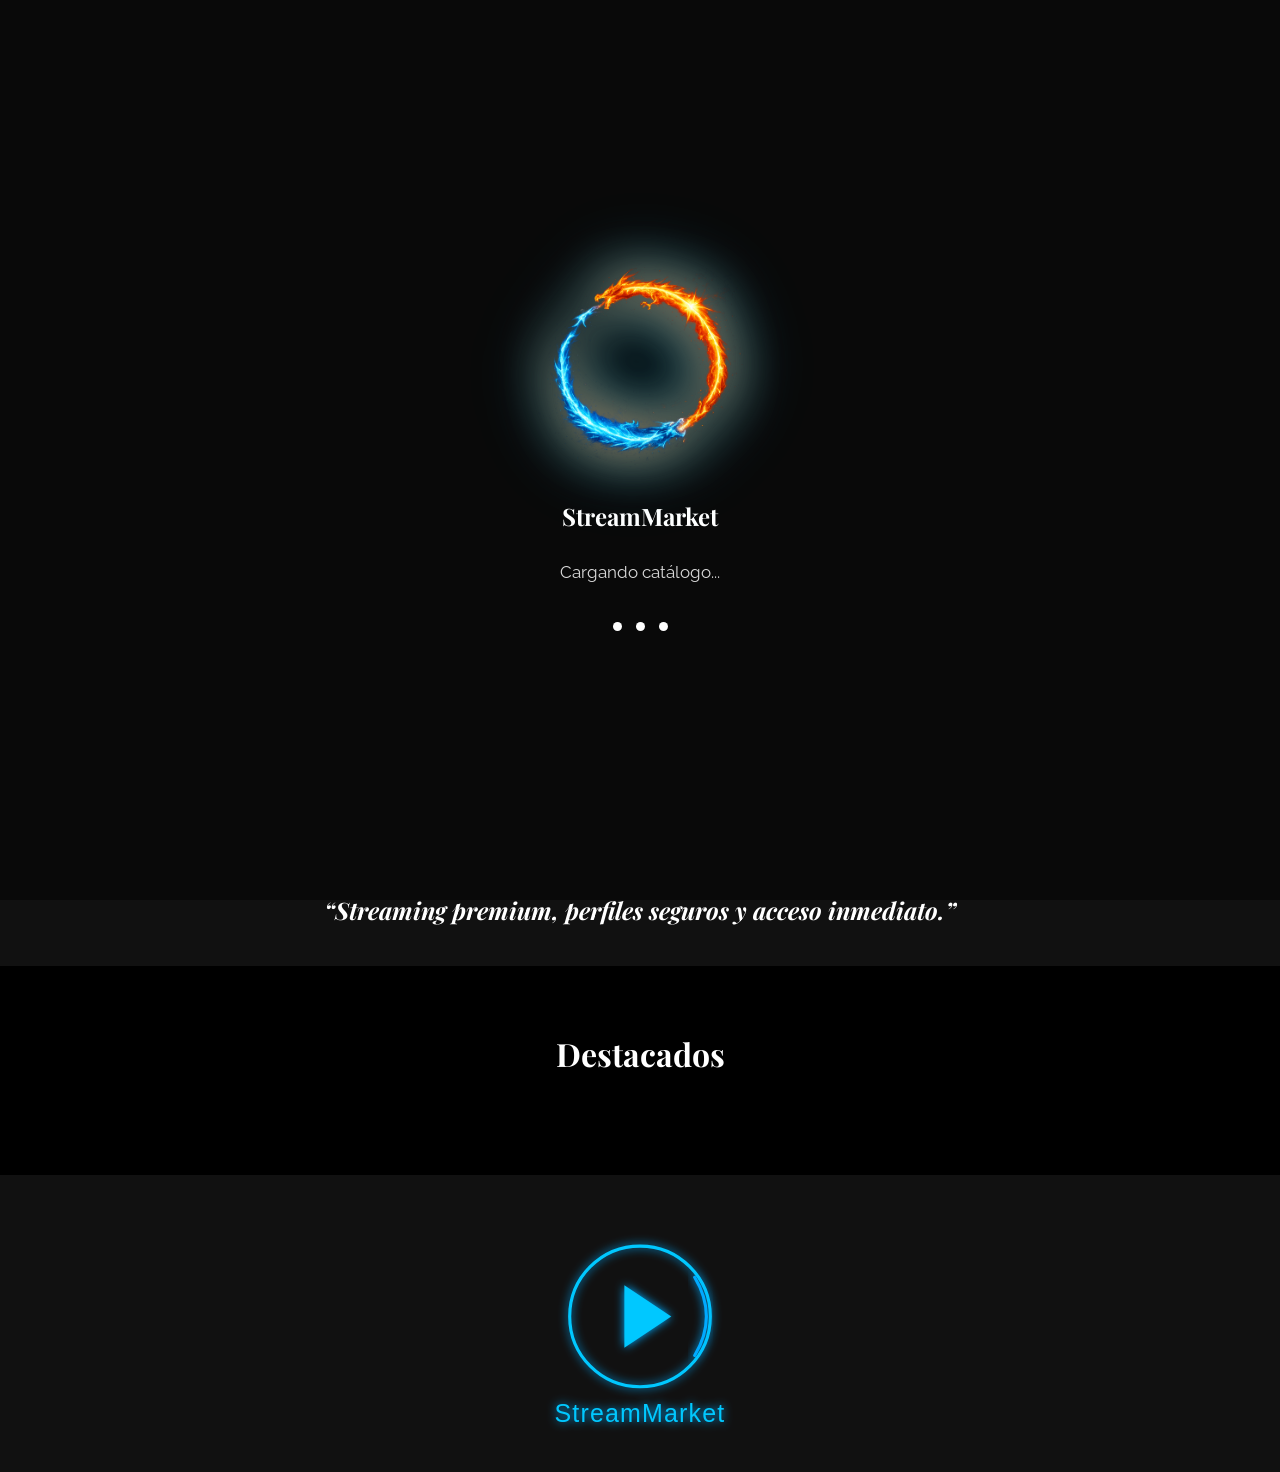
==== commit 5c62ae23: "Add files via upload" ====
--- a/cuentasnetflix/index.html
+++ b/cuentasnetflix/index.html
@@ -3,13 +3,101 @@
 <head>
   <meta charset="UTF-8" />
   <meta name="viewport" content="width=device-width, initial-scale=1.0" />
-  <title>StreamMarket</title>
-  <link rel="stylesheet" href="styles.css" />
+  
+  <title>StreamMarket | Streaming Premium, Licencias Digitales y Juegos al Mejor Precio</title>
+ 
+  <meta name="description" content="Compra cuentas de Netflix, Disney+, Spotify Premium, Office, Windows y juegos digitales con entrega inmediata, garantía y soporte.">
+
+ <meta name="keywords" content="streaming, netflix, disney plus, spotify premium, office, windows, licencias digitales, cuentas premium">
+
+ <meta name="author" content="StreamMarket">
+
+ <meta name="robots" content="index,follow">
+
+ <meta name="theme-color" content="#121212">
+
+ <meta property="og:locale" content="es_CO">
+
+ <meta http-equiv="content-language" content="es">
+
+ <link rel="preload"as="image" href="parabanner1.webp">
+
+ <link rel="preconnect" href="https://fonts.gstatic.com" crossorigin>
+
+ <link rel="canonical" href="https://streammarket.pages.dev/">
+
+ <link rel="stylesheet" href="styles.css" />
+
+ <meta name="twitter:card" content="summary_large_image">
+
+<meta name="twitter:title" content="StreamMarket">
+
+<meta name="twitter:description" content="Streaming Premium y Licencias Digitales">
+
+<meta name="twitter:image" content="https://streammarket.pages.dev/logoprincipal.svg">
+
+<meta property="og:title" content="StreamMarket">
+
+<meta property="og:description" content="Streaming Premium y Licencias Digitales.">
+
+<meta property="og:image" content="https://streammarket.pages.dev/logoprincipal.svg">
+
+<meta property="og:url" content="https://streammarket.pages.dev/">
+
+<meta property="og:type" content="website">
+
+<link rel="icon" href="logoprincipal.svg">
+
+<link rel="apple-touch-icon" href="logoprincipal.svg">
+
+<link rel="icon" type="image/png" sizes="32x32" href="logoprincipal.svg">
+
+<link rel="icon" type="image/png" sizes="16x16" href="logoprincipal.svg">
+
+<link rel="icon" type="image/svg+xml" href="logoprincipal.svg">
+
+<link rel="preload" href="logoprincipal.svg" as="image">
+
+<link rel="manifest" href="site.webmanifest">
+
+<meta property="og:site_name" content="StreamMarket">
+
+<meta name="copyright" content="StreamMarket">
+
+<script type="application/ld+json">
+{
+"@context":"https://schema.org",
+"@type":"OnlineStore",
+"name":"StreamMarket",
+"url":"https://streammarket.pages.dev/",
+"logo":"https://streammarket.pages.dev/logoprincipal.svg",
+"description":"Streaming Premium, Licencias Digitales y Juegos Digitales.",
+"telephone":"+573014052982"
+}
+</script>
+
   <link rel="preconnect" href="https://fonts.googleapis.com" />
   <link href="https://fonts.googleapis.com/css2?family=Playfair+Display&family=Raleway:wght@400;700&display=swap" rel="stylesheet"/>
  </head>
 
 <body>
+
+  <div id="loader">
+
+    <img src="circulodecarga2.png" id="loader-ring">
+
+    <h2>StreamMarket</h2>
+
+    <p>Cargando catálogo...</p>
+
+    <div class="loader-dots">
+        <span></span>
+        <span></span>
+        <span></span>
+    </div>
+
+</div>
+
    <!-- NAV -->
   <header class="navbar">
     <div class="logo">
@@ -21,9 +109,9 @@
     <li><a href="index.html">Inicio</a></li>
 
     <!-- Item con desplegable -->
-   <li class="dropdown"><a href="#" class="drop-toggle" onclick="filterCategory('streaming')">Streaming</a></li>
-   <li class="dropdown"><a href="#" class="drop-toggle" onclick="filterCategory('licencias')">Licencias</a></li>
-   <li class="dropdown"><a href="#" class="drop-toggle" onclick="filterCategory('licencias')">combos</a></li>
+   <li class="dropdown"><a href="index.html?categoria=streaming">Streaming</a></li>
+   <li class="dropdown"><a href="index.html?categoria=licencias">Licencias</a></li>
+   <li class="dropdown"><a href="index.html?categoria=combos"></a></li>
   </ul>
 </nav>
 
@@ -49,18 +137,18 @@
 <div class="carousel" id="hero">
   <div class="slides">
     <picture class="slide">
-      <source media="(max-width:768px)" srcset="parabanner.jpeg">
-      <img src="parabanner1.png" alt="Banner 1">
+      <source media="(max-width:768px)" srcset="bannermovil1.webp">
+      <img src="parabanner1.webp" alt="Banner 1">
     </picture>
 
     <picture class="slide">
-      <source media="(max-width:768px)" srcset="banner-movil1.png">
-      <img src="Gemini_Generated_Image_b2j8gvb2j8gvb2j8.png" alt="Banner 2">
+      <source media="(max-width:768px)" srcset="bannermovil2.webp">
+      <img src="banner2.webp" alt="Banner 2">
     </picture>
 
     <picture class="slide">
-      <source media="(max-width:768px)" srcset="banner-movil1.png">
-      <img src="Gemini_Generated_Image_b2j8gvb2j8gvb2j8.png" alt="Banner 3">
+      <source media="(max-width:768px)" srcset="bannerlicenciamovil.webp">
+      <img src="bannerlicencia.webp" alt="Banner 3">
     </picture>
   </div>
   
@@ -68,7 +156,7 @@
 <div class="dots"></div>
   <!-- FRASE -->
   <section class="frase" id="frase">
-    <blockquote>“Streaming premium, perfiles seguros y acceso inmediato.”</blockquote>
+    <h1>“Streaming premium, perfiles seguros y acceso inmediato.”</h1>
   </section>
 
    
@@ -137,8 +225,7 @@
 
     <div class="footer-section">
      <h3>Nosotros</h3>
-       <a href="/politicas de envío.html"><p>Políticas de envío</p></a>
-      <a href="/contacto.html">Contacto</p></a>
+       <a href="terminosyccondiciones.html"><p>Terminos y Condiciones</p></a>
     </div>
 
     <div class="footer-section">
@@ -193,6 +280,7 @@
 const { data, error } = await db
 .from("products")
 .select("*")
+.order("sort_order", { ascending: true });
 
 console.log("DATA:", data)
 console.log("ERROR:", error)
@@ -202,44 +290,85 @@
 return
 }
 
-data.forEach(p=>{
-
-products[p.id] = {
-id:p.id,
-name:p.name,
-description:p.description,
-img:p.img,
-category:p.category,
-featured:p.featured,
-
-price:{
-cop:p.price_cop,
-usd:p.price_usd,
-eur:p.price_eur
-},
-
-discount: p.discount_cop ? {
-cop:p.discount_cop,
-usd:p.discount_usd,
-eur:p.discount_eur
-} : null,
-
-Pantallas:p.pantallas,
-acceso:p.acceso,
-privacidad:p.privacidad,
-garantia:p.garantia,
-entrega:p.entrega,
-calidad:p.calidad
-
-}
-
-})
-
-showDestacados()
-
-}
-
-loadProducts()
+data.forEach(p => {
+
+  products[p.id] = {
+
+    id: p.id,
+    name: p.name,
+    description: p.description,
+    img: p.img,
+    category: p.category,
+    featured: p.featured,
+    whatsapp: p.whatsapp,
+
+    price: {
+      cop: p.price_cop,
+      usd: p.price_usd,
+      eur: p.price_eur
+    },
+
+    discount: p.discount_cop ? {
+      cop: p.discount_cop,
+      usd: p.discount_usd,
+      eur: p.discount_eur
+    } : null,
+
+    calidad: p.calidad,
+    calidadAudio: p.calidad_audio,
+
+    Pantallas: p.pantallas,
+
+    acceso: p.acceso,
+    privacidad: p.privacidad,
+    regiones: p.regiones,
+
+    garantia: p.garantia,
+    entrega: p.entrega,
+
+    requisitos: p.requisitos,
+    conexion: p.conexion,
+    dispositivos: p.dispositivos,
+    ajustes: p.ajustes,
+
+    caracteristicas: p.caracteristicas,
+
+    sort_order: p.sort_order
+
+  };
+
+});
+
+const params = new URLSearchParams(window.location.search);
+
+const categoria = params.get("categoria");
+const buscar = params.get("buscar");
+
+if (categoria) {
+    filterCategory(categoria);
+} else {
+    showDestacados();
+}
+
+// ocultar loader
+const loader = document.getElementById("loader");
+loader.style.opacity = "0";
+
+setTimeout(() => {
+    loader.remove();
+}, 500);
+
+// búsqueda
+if (buscar) {
+    searchInput.value = buscar;
+
+    setTimeout(() => {
+        searchInput.dispatchEvent(new Event("input"));
+    }, 100);
+}
+
+}
+
 /* =========================
    RENDER DINÁMICO
 ========================= */
@@ -261,7 +390,13 @@
 
 <div class="producto">
 
-<img src="${p.img}" data-id="${id}" class="product">
+<img
+    src="${p.img}"
+    data-id="${id}"
+    class="product"
+    loading="lazy"
+    decoding="async"
+    alt="${p.name}">
 
 <p class="nombre-producto">${p.name}</p>
 
@@ -304,7 +439,13 @@
   const p = products[id];
   if (!p) return;
 
-  document.getElementById("modal-img").src = p.img;
+  const modalImg = document.getElementById("modal-img");
+
+modalImg.loading = "lazy";
+modalImg.decoding = "async";
+modalImg.alt = p.name;
+modalImg.src = p.img;
+
   document.getElementById("modal-name").textContent = p.name;
 
   if (p.discount) {
@@ -439,7 +580,6 @@
    renderProducts("featured");
 }
 
-document.addEventListener("DOMContentLoaded", showDestacados);
 
 /* =========================
    BUSCADOR COMPLETO
@@ -625,11 +765,7 @@
 currency="usd";
 }
 
-showDestacados();
-}
-
-detectCurrency();
-
+}
 
 function getPrice(product){
 
@@ -666,7 +802,16 @@
 )
 
 
-loadProducts()
+async function init(){
+
+    await detectCurrency();
+
+    await loadProducts();
+
+}
+
+init();
+
 
 </script>
 
--- a/cuentasnetflix/styles.css
+++ b/cuentasnetflix/styles.css
@@ -98,7 +98,7 @@
   height: 2px;
   bottom: -6px;
   left: 0;
-  background: red;
+  background: blue;
   transition: 0.3s;
 }
 
@@ -207,7 +207,7 @@
 /* CONTENEDOR GRID MÁS PRO */
 .productos {
   display: grid;
-  grid-template-columns: repeat(auto-fit, minmax(230px, 1fr));
+  grid-template-columns: repeat(auto-fill, minmax(230px, 1fr));
   gap: 25px;
   padding: 20px 0;
 }
@@ -805,7 +805,8 @@
     left: 0;
     width: 100%;
     padding: 8px 0;
-    background: #000;
+    background: rgba(0,0,0,0.9);
+    backdrop-filter: blur(10px);
     z-index: 2000;
   }
 
@@ -821,3 +822,104 @@
 
 }
 
+#loader{
+    position:fixed;
+    inset:0;
+    background:#090909;
+    display:flex;
+    flex-direction:column;
+    justify-content:center;
+    align-items:center;
+    z-index:999999;
+    transition:.5s;
+}
+
+#loader-ring{
+
+    width:220px;
+    animation:spin 8s linear infinite;
+
+    filter:
+    drop-shadow(0 0 25px #ff5a00)
+    drop-shadow(0 0 25px #00c3ff);
+
+}
+
+#loader h1{
+
+    margin-top:35px;
+    color:white;
+    font-family:'Raleway';
+    letter-spacing:6px;
+    font-size:34px;
+    font-weight:700;
+
+}
+
+#loader p{
+
+    margin-top:10px;
+    color:#d9d9d9;
+    font-size:17px;
+
+}
+
+.loader-dots{
+
+    margin-top:18px;
+
+}
+
+.loader-dots span{
+
+    width:9px;
+    height:9px;
+    margin:5px;
+    display:inline-block;
+    border-radius:50%;
+    background:white;
+
+    animation:dots 1.1s infinite;
+
+}
+
+.loader-dots span:nth-child(2){
+
+animation-delay:.2s;
+
+}
+
+.loader-dots span:nth-child(3){
+
+animation-delay:.4s;
+
+}
+
+@keyframes spin{
+
+100%{
+
+transform:rotate(360deg);
+
+}
+
+}
+
+@keyframes dots{
+
+0%,100%{
+
+opacity:.3;
+transform:scale(.8);
+
+}
+
+50%{
+
+opacity:1;
+transform:scale(1.4);
+
+}
+
+}
+
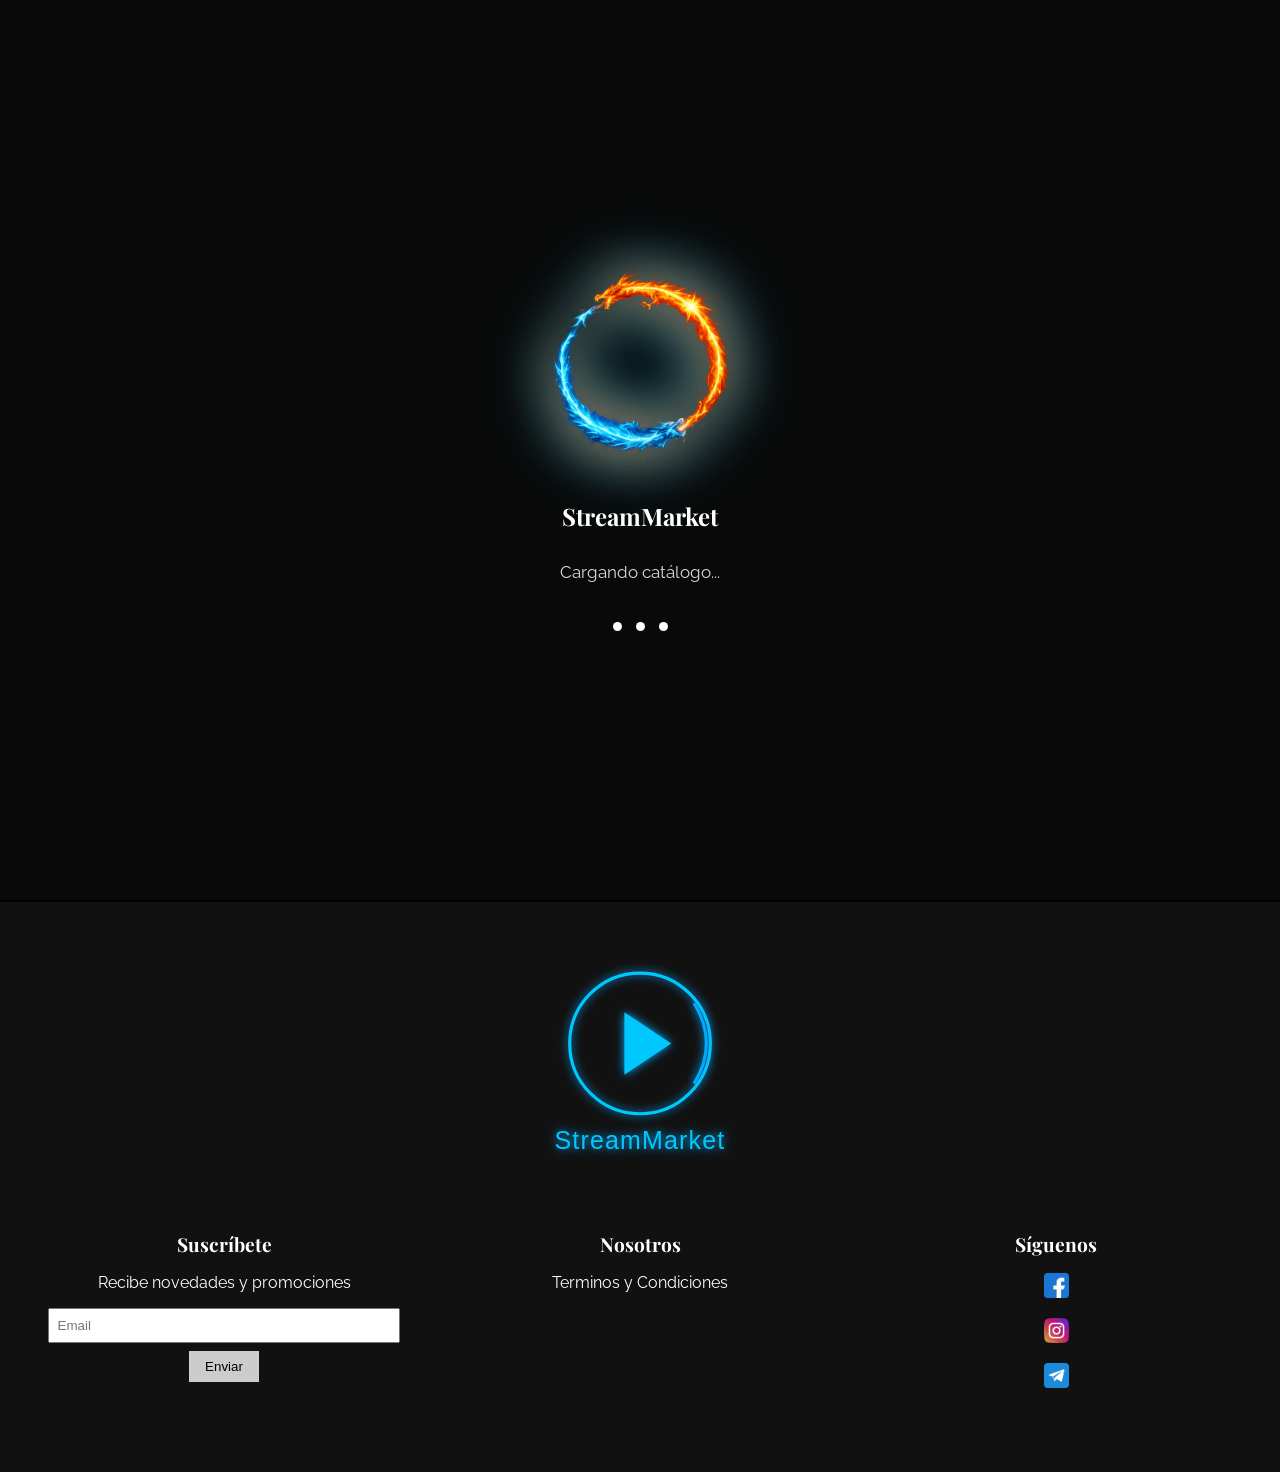
==== commit 602473b4: "Update index.html" ====
--- a/cuentasnetflix/index.html
+++ b/cuentasnetflix/index.html
@@ -520,7 +520,7 @@
   }
 
   /* WHATSAPP DINÁMICO CON PRECIO */
-const numero = "3014052982"; // 👈 PON TU NUMERO REAL
+const numero = "3011900684"; // 👈 PON TU NUMERO REAL
 
 const precioFinal = p.discount ? p.discount : p.price;
 
@@ -816,4 +816,4 @@
 </script>
 
 </body>
-</html>+</html>
